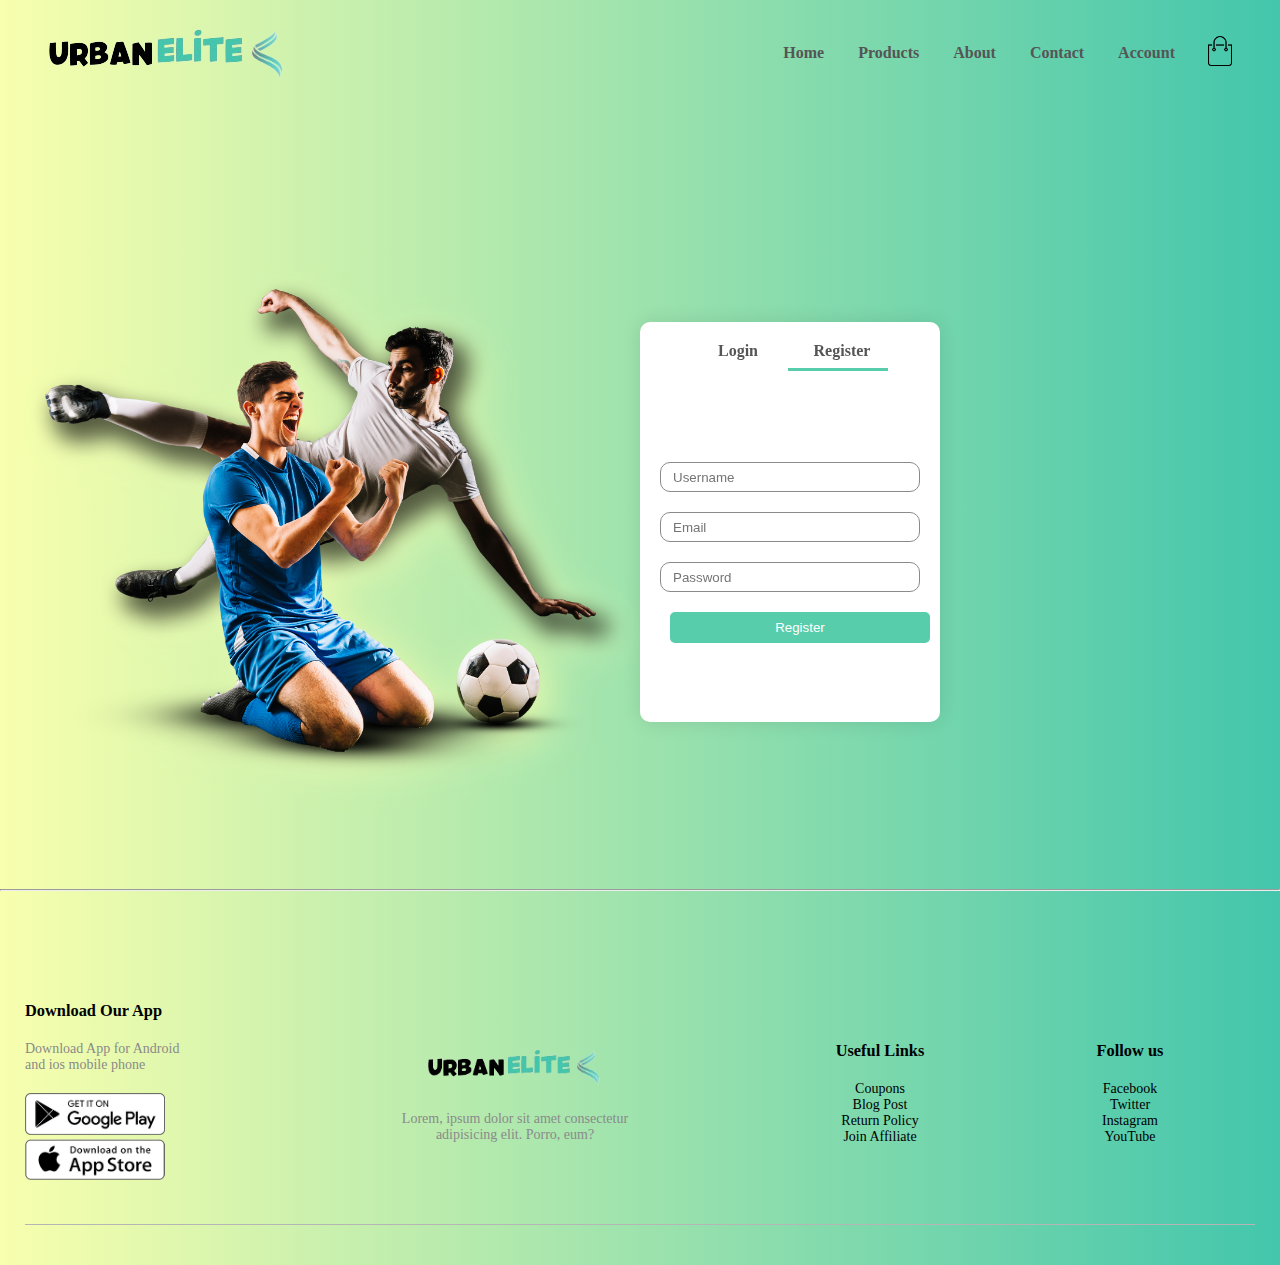
==== account.html @ 9f55c049 "this is folder structure" ====
<!DOCTYPE html>
<html lang="en">

<head>
  <meta charset="UTF-8" />
  <meta name="viewport" content="width=device-width, initial-scale=1.0" />
  <title>All Products - URBAN Elite</title>
  <link rel="stylesheet" href="./assets/css/style.css" />
  <link
    href="https://fonts.googleapis.com/css2?family=Poppins:ital,wght@0,300;0,400;0,500;0,600;0,700;1,200&display=swap"
    rel="stylesheet" />
  <link rel="stylesheet" href="https://stackpath.bootstrapcdn.com/font-awesome/4.7.0/css/font-awesome.min.css" />
</head>

<body>
  <div class="header">
    <div class="container">
      <div class="navbar">
        <div class="logo">
          <a href="index.html">
          <img src="./assets/images/urban elite 2.png" alt=""></a>
        </div>
        <nav>
          <ul id="MenuItems">
            <li><a href="index.html">Home</a></li>
            <li><a href="products.html">Products</a></li>
            <li><a href="">About</a></li>
            <li><a href="">Contact</a></li>
            <li><a href="account.html">Account</a></li>
            <!-- TODo: 22:20 -->
          </ul>
        </nav>
        <a href="cart.html"
          ><img src="./assets/images/cart.png" alt="" width="30px" height="30px"
        /></a>
        <img
          src="./assets/images/menu.png"
          alt=""
          class="menu-icon"
          onclick="menutoggle()"
        />
      </div>
    </div>
  </div>
  <!-- Navigation ends here -->
  <!-- Account Page -->

  <div class="account-page">
    <div class="container">
      <div class="row">
        <div class="col-2">
          <img src="./assets/images/image1.png" width="100%" />
        </div>
        <div class="col-2">
          <div class="form-container">
            <div class="form-btn">
              <span onclick="login()">Login</span>
              <span onclick="register()">Register</span>
              <hr id="indicator" />
            </div>
            <form action="" id="LoginForm">
              <input type="text" placeholder="Username" />
              <input type="password" placeholder="Password" />

              <button type="submit" class="btn">Login</button>
              <a href="">Forgot Password</a>
            </form>
            <form action="" id="RegForm">
              <input type="text" placeholder="Username" />
              <input type="email" placeholder="Email" />
              <input type="password" placeholder="Password" />

              <button type="submit" class="btn">Register</button>
            </form>
          </div>
        </div>
      </div>
    </div>
  </div>
  <hr>

  <!-- Footer -->
  <div class="footer">
    <div class="container">
      <div class="row">
        <div class="footer-col-1">
          <h3>Download Our App</h3>
          <p>
            Download App for Android <br />
            and ios mobile phone
          </p>
          <div class="app-logo">
            <img src="./assets/images/play-store.png" alt="" />
            <img src="./assets/images/app-store.png" alt="" />
          </div>
        </div>
        <div class="footer-col-2">
          <img src="./assets/images/urban elite 2.png" alt="logo" />
          <p>
            Lorem, ipsum dolor sit amet consectetur <br />adipisicing elit.
            Porro, eum?
          </p>
        </div>
        <div class="footer-col-3">
          <h3>Useful Links</h3>
          <ul>
            <li>Coupons</li>
            <li>Blog Post</li>
            <li>Return Policy</li>
            <li>Join Affiliate</li>
          </ul>
        </div>

        <div class="footer-col-4">
          <h3>Follow us</h3>
          <ul>
            <li>Facebook</li>
            <li>Twitter</li>
            <li>Instagram</li>
            <li>YouTube</li>
          </ul>
        </div>
      </div>
      <hr />
     
    </div>
  </div>

  <!-- scripts -->
  <script src="./assets/js/account.js"></script>
  <script src="../assets/js/toggleMenu.js"></script>
</body>

</html>
---- assets/css/style.css ----
:root {
  --main-text-color: #555;
  --main-bg-color: #fff;
  --accent-color: #58cdac;
  --hover-color:#297f66;
  --slate-gray: #8a8a8a;
  --smoth-pink: #ffd6d6;
}

*::selection {
  background-color: var(--accent-color);
  color: var(--main-bg-color);
}

* {
  margin: 0;
  padding: 0;
  box-sizing: border-box;
}


body {
  --sb-track-color: #000000;
  --sb-thumb-color: #dff49b;
  --sb-size: 12px;
}

body::-webkit-scrollbar {
  width: var(--sb-size)
}

body::-webkit-scrollbar-track {
  background: var(--sb-track-color);
  border-radius: 10px;
}

body::-webkit-scrollbar-thumb {
  background: var(--sb-thumb-color);
  border-radius: 10px;
  
}

@supports not selector(::-webkit-scrollbar) {
  body {
    scrollbar-color: var(--sb-thumb-color)
                     var(--sb-track-color);
  }
}
.navbar {
  display: flex;
  align-items: center;
  padding: 20px;
}

nav {
  flex: 1;
  text-align: right;
}

nav ul {
  display: inline-block;
  list-style-type: none;
}

nav ul li {
  display: inline-block;
  margin-right: 30px;
}

a {
  text-decoration: none;
  color: var(--main-text-color);
  ;

}

p {
  color: var(--main-text-color);
}

.navbar a {
  text-decoration: none;
  color: var(--main-text-color);
  font-weight: 600;
}

.navbar a:hover {
  color: black;
  text-decoration: underline;
}

.container {
  max-width: 1300px;
  margin: auto;
  padding-left: 25px;
  padding-right: 25px;
}

.row {
  margin-top: 50px;
  display: flex;
  align-items: center;
  flex-wrap: wrap;
  justify-content: space-around;
}

.col-2 {
  flex-basis: 50%;
  min-width: 300px;
  }
  
  .col-2 img  {
    max-width: 100%;
    padding: 50px 0;
    /* top and bottom 50 left and right 0 */
    filter: drop-shadow(10px 10px 20px #e7f9ae);
    transition: 0.5s;
}

.col-2 h1 {
  font-size: 50px;
  line-height: 60px;
  margin: 25px 0;
}
.shoes-img:hover{
 filter: drop-shadow(10px 10px 50px #dff49b);
 scale: 1.1;
  
}


.btn {
  display: inline-block;
  background: var(--accent-color);
  color: var(--main-bg-color);
  padding: 8px 30px;
  margin: 30px 0;
  border-radius: 5px;
  transition: background 0.5s;
}

.btn:hover {
  background-color: var(--hover-color);
  /* Green */
  color: var(--main-bg-color);
}

.header {
  /* background: radial-gradient(#fff, #ffd6d6); */
  background: #43C6AC;  /* fallback for old browsers */
background: -webkit-linear-gradient(to right, #F8FFAE, #43C6AC);  /* Chrome 10-25, Safari 5.1-6 */
background: linear-gradient(to right, #F8FFAE, #43C6AC); /* W3C, IE 10+/ Edge, Firefox 16+, Chrome 26+, Opera 12+, Safari 7+ */

}

.header .row {
  margin-top: 20px;
}

.categories {
  margin: 70px 0;
}

.col-3 {
  flex-basis: 30%;
  min-width: 250px;
  margin-bottom: 30px;
}

.col-3 img {
  width: 100%;
  transition: 0.5s;
  border-radius: 10px;
}

.col-3 img:hover {
  scale: 1.1;
}

.small-container {
  max-width: 1080px;
  margin: auto;
  padding-left: 25px;
  padding-right: 25px;
}

.col-4 {
  flex-basis: 25%;
  padding: 10px;
  min-width: 200px;
  margin-bottom: 50px;
  transition: transform 0.5s;
}

.col-4 img {
  width: 100%;
  border-radius: 10px;
}

.title {
  text-align: center;
  margin: 0 auto 80px;
  position: relative;
  line-height: 60px;
  color: var(--main-text-color);
}

.title::after {
  content: "";
  background: var(--accent-color);
  width: 80px;
  height: 5px;
  border-radius: 5px;
  position: absolute;
  bottom: 0;
  left: 50%;
  transform: translateX(-50%);
}

h4 {
  color: var(--main-text-color);
  font-weight: normal;
}

.col-4 p {
  font-size: 14px;
}

.rating .fa {
  color: var(--accent-color);
}

.col-4:hover {
  transform: translateY(-5px);
  
}

/*     offer     */
.offer {
  /* background: radial-gradient(#fff, #ffd6d6); */
  background: #43C6AC;  /* fallback for old browsers */
background: -webkit-linear-gradient(to right, #F8FFAE, #43C6AC);  /* Chrome 10-25, Safari 5.1-6 */
background: linear-gradient(to right, #F8FFAE, #43C6AC); /* W3C, IE 10+/ Edge, Firefox 16+, Chrome 26+, Opera 12+, Safari 7+ */

  margin-top: 80px;
  padding: 30px 0;
}

.col-2 .offer-img {
  padding: 50px;
}

small {
  color: var(--main-text-color);
}

/* -----Testimonial----- */

.testimonial {
  padding-top: 100px;
}

.testimonial .col-3 {
  text-align: center;
  padding: 40px 20px;
  box-shadow: 0 0 20px 0px rgba(0, 0, 0, 0.1);
  cursor: pointer;
  transition: transform 0.5s;
}

.testimonial .col-3 img {
  width: 50px;
  margin-top: 20px;
  border-radius: 50%;
}

.testimonial .col-3:hover {
  transform: translateY(-10px);
}

.fa.fa-quote-left {
  font-size: 34px;
  color: var(--accent-color);
}

.col-3 p {
  font-size: 12px;
  margin: 12px 0;
  color: #777;
}

.testimonial .col-3 h3 {
  font-weight: 600;
  color: var(--main-text-color);
  font-size: 16px;
}

/* brands */

.brands {
  margin: 100px auto;
}

.col-5 {
  width: 160px;
}

.col-5 img {
  width: 100%;
  cursor: pointer;
  filter: grayscale(100%);
  transition: 0.2s;
}

.col-5 img:hover {
  filter: grayscale(0);
  scale: 1.1;
}

/* footer */
.footer {
  background: #43C6AC;  /* fallback for old browsers */
  background: -webkit-linear-gradient(to right, #F8FFAE, #43C6AC);  /* Chrome 10-25, Safari 5.1-6 */
  background: linear-gradient(to right, #F8FFAE, #43C6AC); /* W3C, IE 10+/ Edge, Firefox 16+, Chrome 26+, Opera 12+, Safari 7+ */
  color: var(--slate-gray);
  font-size: 14px;
  padding: 60px 0 20px;
}

.footer p {
  color: var(--slate-gray);
}

.footer h3 {
  color: black;
  margin-bottom: 20px;
}

.footer-col-1,
.footer-col-2,
.footer-col-3,
.footer-col-4 {
  min-width: 250px;
  margin-bottom: 20px;
  color: black;
}

.footer-col-1 {
  flex-basis: 30px;
}

.footer-col-2 {
  flex: 1;
  text-align: center;
}

.footer-col-2 img {
  width: 180px;
  margin-bottom: 20px;
}

.footer-col-3,
.footer-col-4 {
  flex-basis: 12%;
  text-align: center;
}

ul {
  list-style-type: none;
}

.app-logo {
  margin-top: 20px;
}

.app-logo img {
  width: 140px;
}

.footer hr {
  border: none;
  background: #b5b5b5;
  height: 1px;
  margin: 20px 0;
}

.copyright {
  text-align: center;
}

.menu-icon {
  width: 28px;
  margin-left: 20px;
  display: none;
}

/* Media Quer for menu */

@media only screen and (max-width: 800px) {
  nav ul {
    position: absolute;
    top: 70px;
    left: 0;
    background: #333;
    width: 100%;
    overflow: hidden;
    transition: max-height 0.5s;
  }

  nav ul li {
    display: block;
    margin-right: 50px;
    margin-top: 10px;
    margin-bottom: 10px;
  }

  nav ul li a {
    color: var(--main-bg-color);
  }

  .menu-icon {
    display: block;
    cursor: pointer;
  }
}

/* All Products */
.row-2 {
  justify-content: space-between;
  margin: 100px auto 50px;
}

select {
  border: 1px solid var(--accent-color);
  padding: 5px;
}

select:focus {
  outline: none;
}

.page-btn {
  margin: 0 auto 80px;
}

.page-btn span {
  display: inline-block;
  border: 1px solid var(--accent-color);
  margin-left: 10px;
  width: 40px;
  height: 40px;
  text-align: center;
  line-height: 40px;
  line-height: 40px;
  cursor: pointer;
}

.page-btn span:hover {
  background: var(--accent-color);
  color: var(--main-bg-color);
}

/* Media Quer for less than 600 screen size */
@media only screen and (max-width: 600px) {
  .row {
    text-align: center;
  }

  .col-2,
  .col-3,
  .col-4 {
    flex-basis: 100%;
  }

  .single-product .row {
    text-align: left;
  }

  .single-product .col-2 {
    padding: 20px 0;
  }

  .single-product h2 {
    font-size: 26px;
    line-height: 32px;
  }

  .cart-info p {
    display: none;
  }
}

/* Single Product Detail */
.single-product {
  margin-top: 80px;
}

.single-product .col-2 img {
  padding: 0;
}

.single-product .col-2 {
  padding: 20px;
}

.single-product h4 {
  margin: 20px 0;
  font-size: 22px;
  font-weight: bold;
}

.single-product select {
  display: block;
  padding: 10px;
  margin-top: 20px;
}

.single-product input {
  width: 50px;
  height: 40px;
  padding-left: 10px;
  font-size: 20px;
  margin-right: 10px;
  border: 1px solid var(--accent-color);
}

input:focus {
  outline: none;
}

.single-product .fa {
  color: var(--accent-color);
  margin-left: 10px;
}

.small-img-row {
  display: flex;
  justify-content: space-between;
}

.small-img-col {
  flex-basis: 24%;
  cursor: pointer;
}

/* Cart Items Details */
.cart-page {
  margin: 30px auto;
}

table {
  width: 100%;
  border-collapse: collapse;
}

.cart-info {
  display: flex;
  flex-wrap: wrap;
}

th {
  text-align: left;
  padding: 5px;
  color: var(--main-bg-color);
  background: var(--accent-color);
  font-weight: normal;
}

td {
  padding: 10px 5px;
}

td input {
  width: 40px;
  height: 30px;
  padding: 5px;
}

td a {
  color: var(--accent-color);
  font-size: 12px;
}

td img {
  width: 80px;
  height: 80px;
  margin-right: 10px;
}

.total-price {
  display: flex;
  justify-content: flex-end;
}

.total-price table {
  border-top: 3px solid var(--accent-color);
  width: 100%;
  max-width: 400px;
}

td:last-child {
  text-align: right;
}

th:last-child {
  text-align: right;
}

/* Account Page */

.account-page {
  padding: 50px 0;
  background: #43C6AC;  /* fallback for old browsers */
  background: -webkit-linear-gradient(to right, #F8FFAE, #43C6AC);  /* Chrome 10-25, Safari 5.1-6 */
  background: linear-gradient(to right, #F8FFAE, #43C6AC); /* W3C, IE 10+/ Edge, Firefox 16+, Chrome 26+, Opera 12+, Safari 7+ */
}

.form-container {
  background: var(--main-bg-color);
  backdrop-filter: blur(10px);
  width: 300px;
  height: 400px;
  position: relative;
  text-align: center;
  padding: 20px 0;
  box-shadow: 0 0 20px 0 rgba(0, 0, 0, 0.1);
  border-radius: 10px;
  overflow: hidden;
}

.form-container span {
  font-weight: bold;
  padding: 0 10px;
  color: var(--main-text-color);
  cursor: pointer;
  width: 100px;
  display: inline-block;
}

.form-btn {
  display: inline-block;
}

.form-container form {
  max-width: 300px;
  padding: 0 20px;
  position: absolute;
  top: 130px;
  transition: transform 1s;
}

form input {
  width: 100%;
  height: 30px;
  margin: 10px 0;
  padding: 6px 12px;
  border-radius: 10px;
  border: 1px solid var(--slate-gray);
}

form .btn {
  width: 100%;
  border: none;
  cursor: pointer;
  margin: 10px;
}

form .btn:focus {
  outline: none;
}

#LoginForm {
  left: -300px;
}

#RegForm {
  left: 0;
}

form a {
  font-size: 12px;
}

#indicator {
  width: 100px;
  border: none;
  background: var(--accent-color);
  height: 3px;
  margin-top: 8px;
  transform: translateX(100px);
  transition: transform 1s;
}
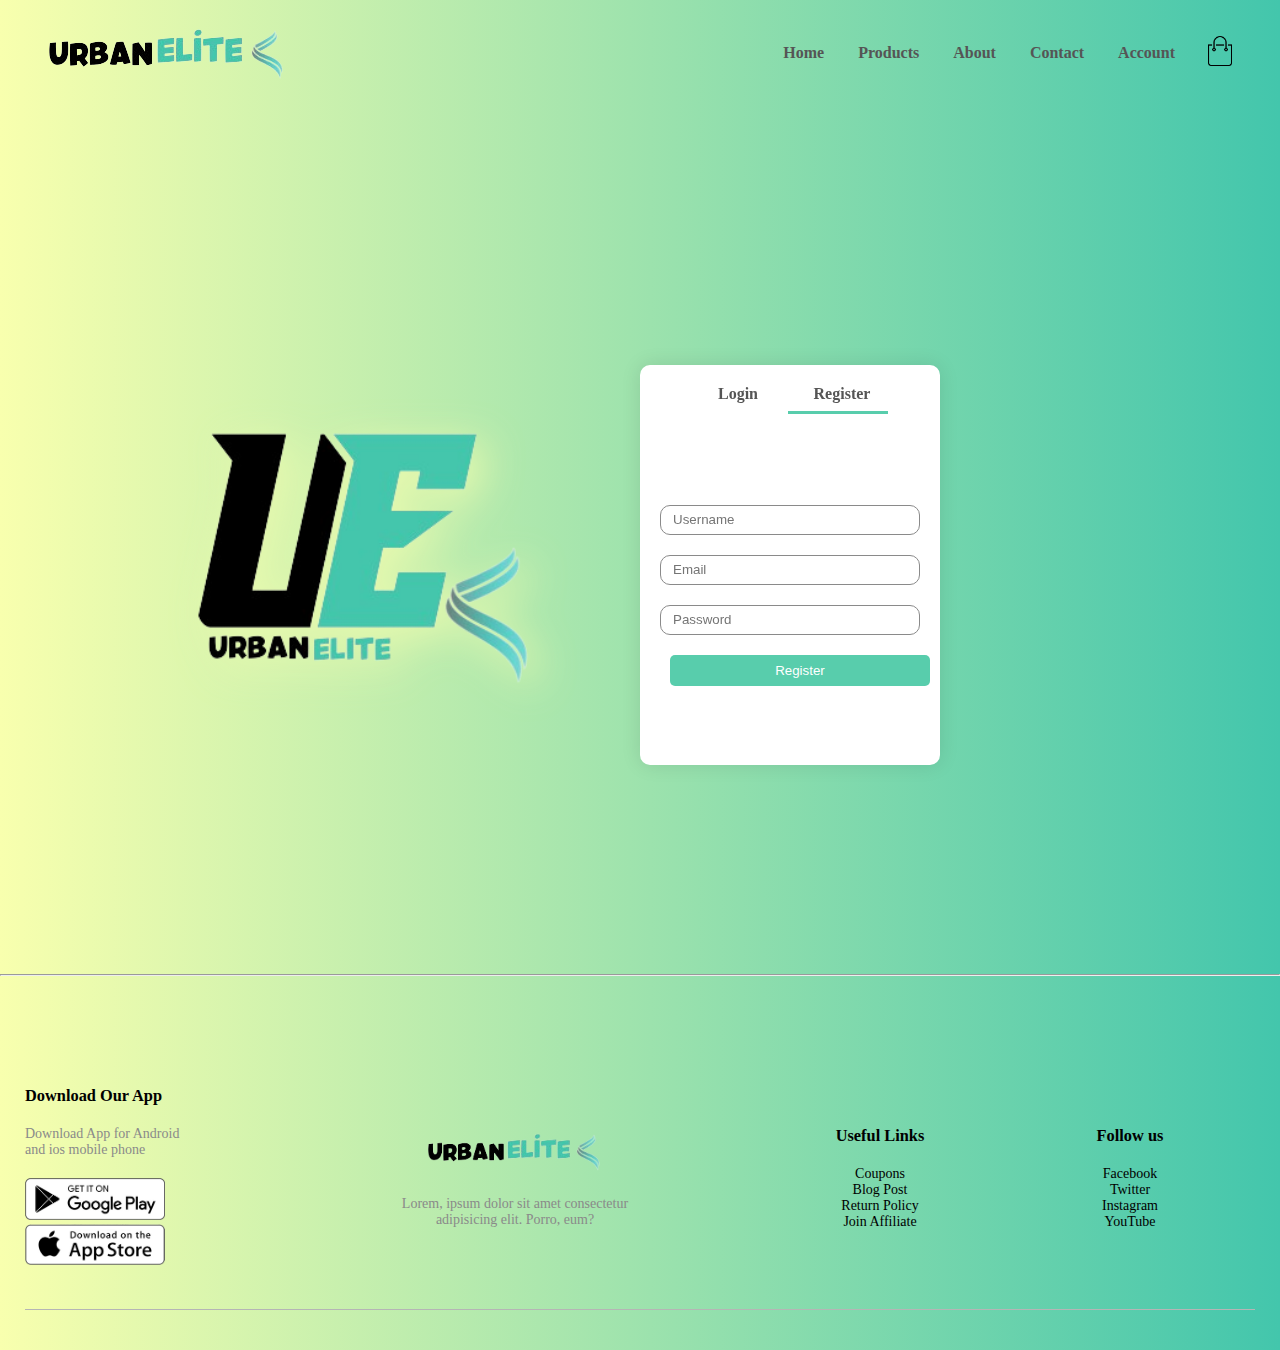
==== commit e42e0a79: "added new image" ====
--- a/account.html
+++ b/account.html
@@ -49,7 +49,7 @@
     <div class="container">
       <div class="row">
         <div class="col-2">
-          <img src="./assets/images/image1.png" width="100%" />
+          <img src="./assets/images/UE LOGO.png" width="100%" />
         </div>
         <div class="col-2">
           <div class="form-container">
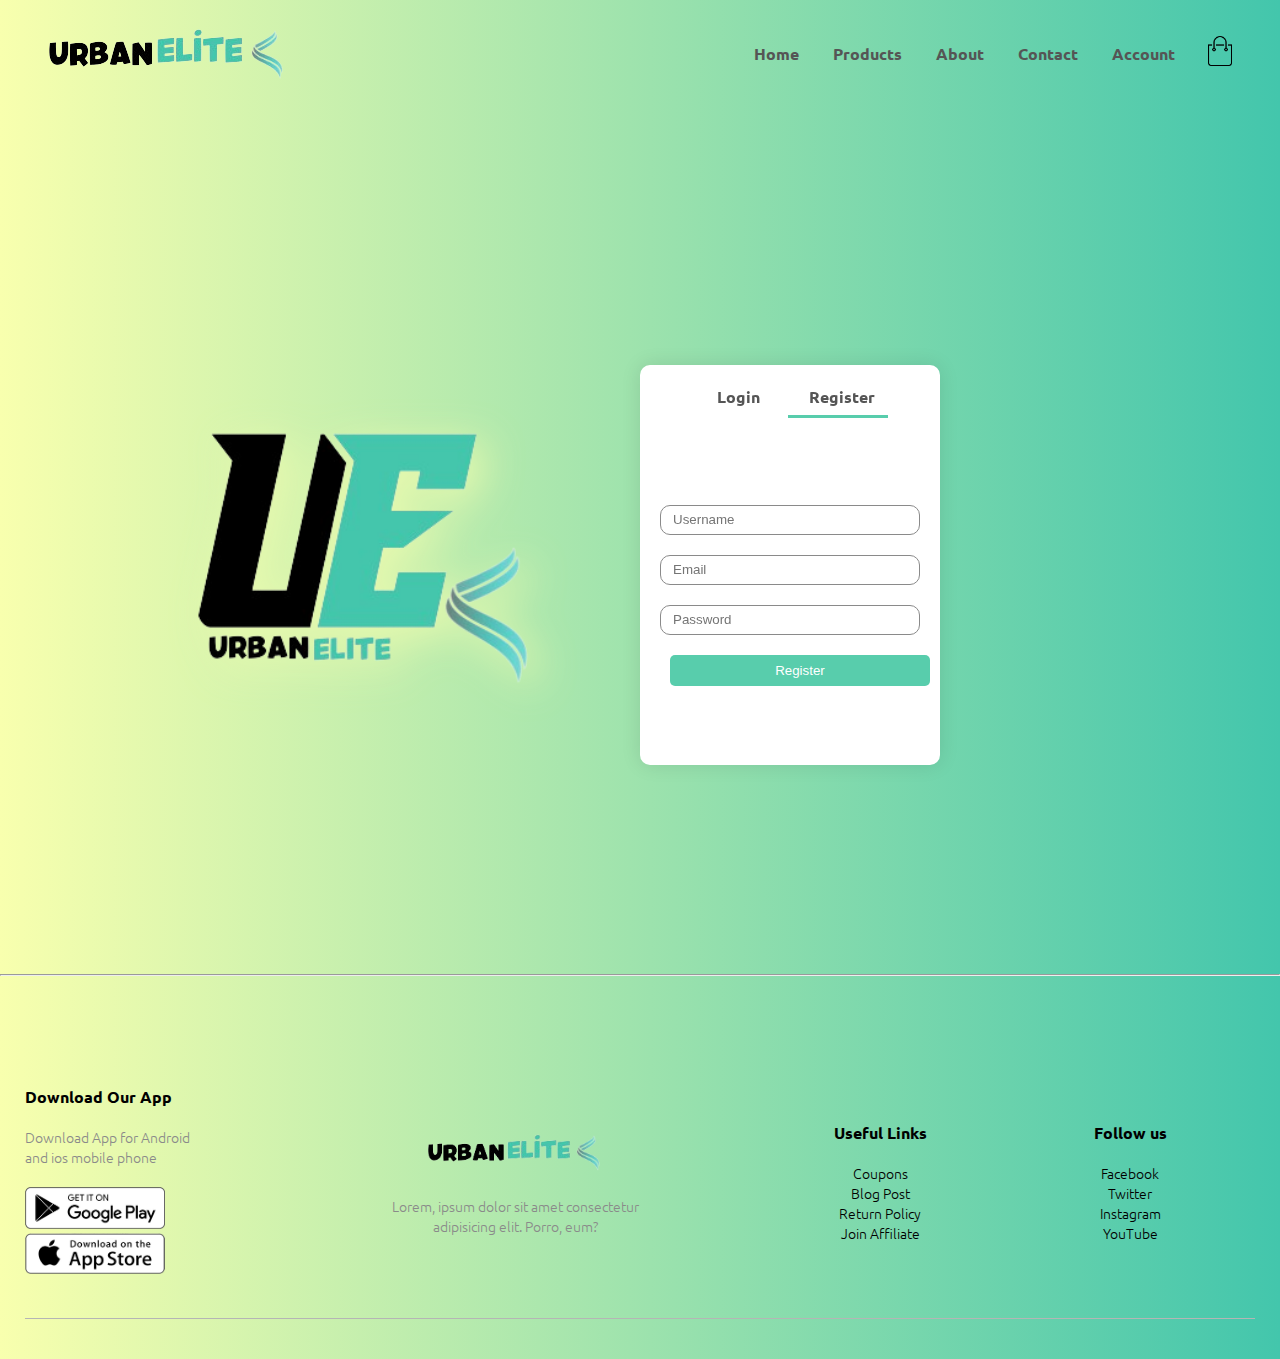
==== commit 03884332: "changes" ====
--- a/account.html
+++ b/account.html
@@ -95,7 +95,8 @@
           </div>
         </div>
         <div class="footer-col-2">
-          <img src="./assets/images/urban elite 2.png" alt="logo" />
+          <a href="index.html"><img src="./assets/images/urban elite 2.png" alt="logo" />
+          </a>
           <p>
             Lorem, ipsum dolor sit amet consectetur <br />adipisicing elit.
             Porro, eum?
--- a/assets/css/style.css
+++ b/assets/css/style.css
@@ -1,3 +1,5 @@
+@import url('https://fonts.googleapis.com/css2?family=Ubuntu:ital,wght@0,300;0,400;0,500;0,700;1,300;1,400;1,500;1,700&display=swap');
+
 :root {
   --main-text-color: #555;
   --main-bg-color: #fff;
@@ -23,6 +25,9 @@
   --sb-track-color: #000000;
   --sb-thumb-color: #dff49b;
   --sb-size: 12px;
+  font-family: "Ubuntu", sans-serif;
+  font-weight: 300;
+  font-style: normal;
 }
 
 body::-webkit-scrollbar {
@@ -147,9 +152,9 @@
 
 .header {
   /* background: radial-gradient(#fff, #ffd6d6); */
-  background: #43C6AC;  /* fallback for old browsers */
-background: -webkit-linear-gradient(to right, #F8FFAE, #43C6AC);  /* Chrome 10-25, Safari 5.1-6 */
-background: linear-gradient(to right, #F8FFAE, #43C6AC); /* W3C, IE 10+/ Edge, Firefox 16+, Chrome 26+, Opera 12+, Safari 7+ */
+  background: #43C6AC;  
+background: -webkit-linear-gradient(to right, #F8FFAE, #43C6AC); 
+background: linear-gradient(to right, #F8FFAE, #43C6AC);
 
 }
 
@@ -162,18 +167,18 @@
 }
 
 .col-3 {
-  flex-basis: 30%;
+  flex-basis: 10%;
   min-width: 250px;
   margin-bottom: 30px;
 }
 
-.col-3 img {
+.col-3 video{
   width: 100%;
   transition: 0.5s;
   border-radius: 10px;
 }
 
-.col-3 img:hover {
+.col-3 video:hover {
   scale: 1.1;
 }
 
@@ -182,6 +187,10 @@
   margin: auto;
   padding-left: 25px;
   padding-right: 25px;
+}
+.mrp{
+  color: red;
+  text-decoration: line-through;
 }
 
 .col-4 {
